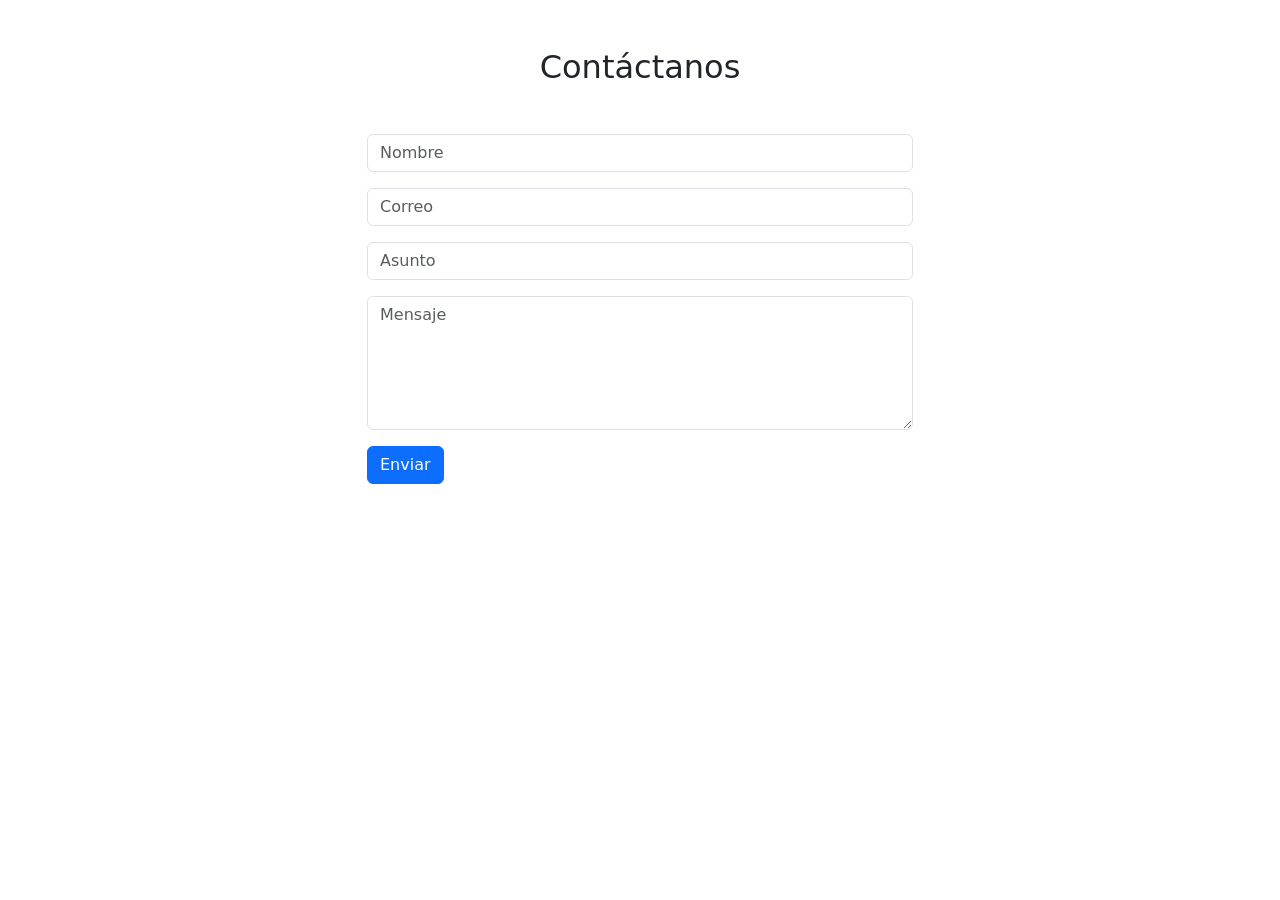
==== contacto.html @ 21df7f7b "actualizacion index y destino" ====
<!DOCTYPE html>
<html lang="es">
<head>
    <meta charset="UTF-8">
    <meta name="viewport" content="width=device-width, initial-scale=1.0">
    <title>Contacto</title>

    <link rel="stylesheet" href="style.css">

    <link href="https://cdn.jsdelivr.net/npm/bootstrap@5.3.3/dist/css/bootstrap.min.css" rel="stylesheet">
</head>
<body>

    <section class="container py-5">

        <h2 class="text-center mb-5">
            Contáctanos
        </h2>

        <div class="row justify-content-center">

            <div class="col-md-6">

                <form>

                    <div class="mb-3">
                        <input type="text" class="form-control" placeholder="Nombre">
                    </div>

                    <div class="mb-3">
                        <input type="email" class="form-control" placeholder="Correo">
                    </div>

                    <div class="mb-3">
                        <input type="text" class="form-control" placeholder="Asunto">
                    </div>

                    <div class="mb-3">
                        <textarea class="form-control" rows="5" placeholder="Mensaje"></textarea>
                    </div>

                    <button class="btn btn-primary">
                        Enviar
                    </button>

                </form>

            </div>

        </div>

    </section>

</body>
</html>
---- style.css ----
body{
    font-family: Arial, Helvetica, sans-serif;
}

.hero-image{
    height: 100vh;
    object-fit: cover;
}

.hero-content{
    position: absolute;
    top: 50%;
    left: 50%;
    transform: translate(-50%,-50%);
    text-align: center;
    color: white;
    background-color: rgba(0,0,0,0.5);
    padding: 20px;
    border-radius: 10px;
}

.card img{
    height: 250px;
    object-fit: cover;
}
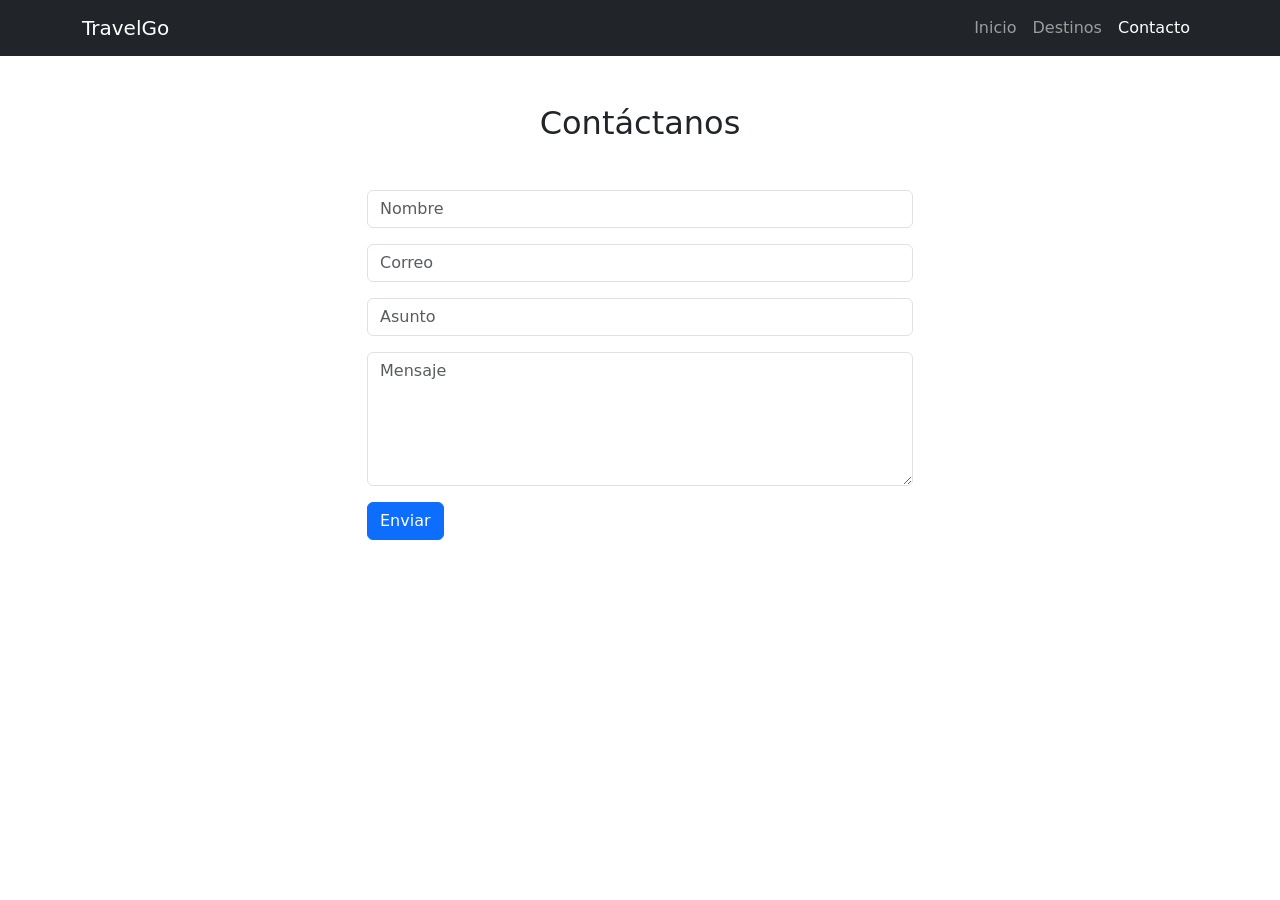
==== commit 3201e2a2: "Se agrego nav bar a contactos y se quito de la nav bar el link promociones" ====
--- a/contacto.html
+++ b/contacto.html
@@ -10,6 +10,48 @@
     <link href="https://cdn.jsdelivr.net/npm/bootstrap@5.3.3/dist/css/bootstrap.min.css" rel="stylesheet">
 </head>
 <body>
+
+    <nav class="navbar navbar-expand-lg navbar-dark bg-dark">
+
+        <div class="container">
+
+            <a class="navbar-brand" href="index.html">
+                TravelGo
+            </a>
+
+            <button class="navbar-toggler" type="button" data-bs-toggle="collapse" data-bs-target="#menu">
+                <span class="navbar-toggler-icon"></span>
+            </button>
+
+            <div class="collapse navbar-collapse" id="menu">
+
+                <ul class="navbar-nav ms-auto">
+
+                    <li class="nav-item">
+                        <a class="nav-link" href="index.html">
+                            Inicio
+                        </a>
+                    </li>
+
+                    <li class="nav-item">
+                        <a class="nav-link" href="destinos.html">
+                            Destinos
+                        </a>
+                    </li>
+
+                    <li class="nav-item">
+                        <a class="nav-link active" href="contacto.html">
+                            Contacto
+                        </a>
+                    </li>
+
+                </ul>
+
+            </div>
+
+        </div>
+
+    </nav>
 
     <section class="container py-5">
 
@@ -51,5 +93,7 @@
 
     </section>
 
+    <script src="https://cdn.jsdelivr.net/npm/bootstrap@5.3.3/dist/js/bootstrap.bundle.min.js"></script>
+
 </body>
 </html>
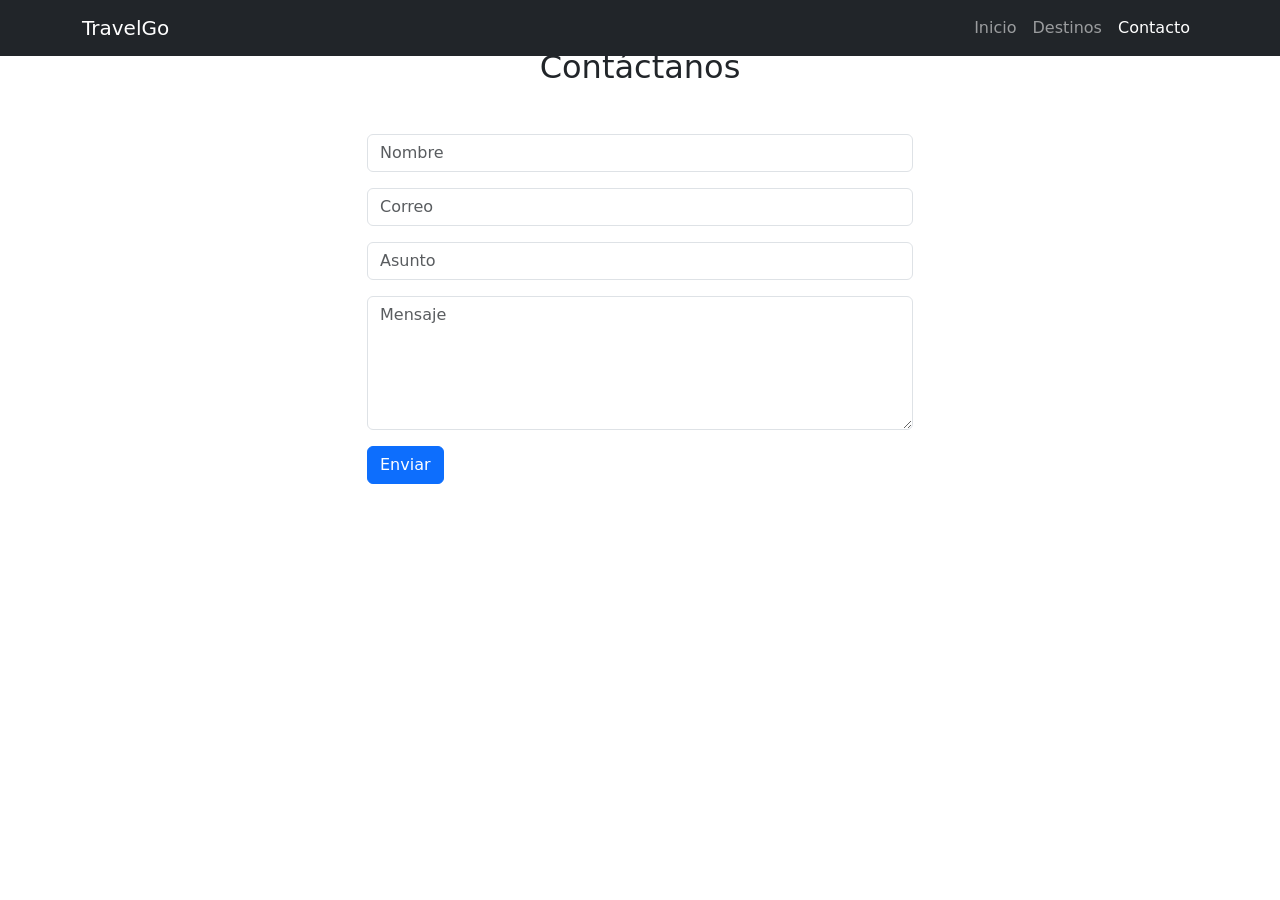
==== commit 5df45e95: "se reacomodo la nav-bar en los tres archivos html" ====
--- a/contacto.html
+++ b/contacto.html
@@ -11,49 +11,49 @@
 </head>
 <body>
 
-    <nav class="navbar navbar-expand-lg navbar-dark bg-dark">
+    <nav class="navbar navbar-expand-lg navbar-dark bg-dark fixed-top">
 
-        <div class="container">
+    <div class="container">
 
-            <a class="navbar-brand" href="index.html">
-                TravelGo
-            </a>
+        <a class="navbar-brand" href="index.html">
+            TravelGo
+        </a>
 
-            <button class="navbar-toggler" type="button" data-bs-toggle="collapse" data-bs-target="#menu">
-                <span class="navbar-toggler-icon"></span>
-            </button>
+        <button class="navbar-toggler" type="button" data-bs-toggle="collapse" data-bs-target="#menu">
+            <span class="navbar-toggler-icon"></span>
+        </button>
 
-            <div class="collapse navbar-collapse" id="menu">
+        <div class="collapse navbar-collapse" id="menu">
 
-                <ul class="navbar-nav ms-auto">
+            <ul class="navbar-nav ms-auto">
 
-                    <li class="nav-item">
-                        <a class="nav-link" href="index.html">
-                            Inicio
-                        </a>
-                    </li>
+                <li class="nav-item">
+                    <a class="nav-link" href="index.html">
+                        Inicio
+                    </a>
+                </li>
 
-                    <li class="nav-item">
-                        <a class="nav-link" href="destinos.html">
-                            Destinos
-                        </a>
-                    </li>
+                <li class="nav-item">
+                    <a class="nav-link" href="destinos.html">
+                        Destinos
+                    </a>
+                </li>
 
-                    <li class="nav-item">
-                        <a class="nav-link active" href="contacto.html">
-                            Contacto
-                        </a>
-                    </li>
+                <li class="nav-item">
+                    <a class="nav-link active" href="contacto.html">
+                        Contacto
+                    </a>
+                </li>
 
-                </ul>
-
-            </div>
+            </ul>
 
         </div>
 
-    </nav>
+    </div>
 
-    <section class="container py-5">
+</nav>
+
+    <section class="container py-5 contacto-section">
 
         <h2 class="text-center mb-5">
             Contáctanos
